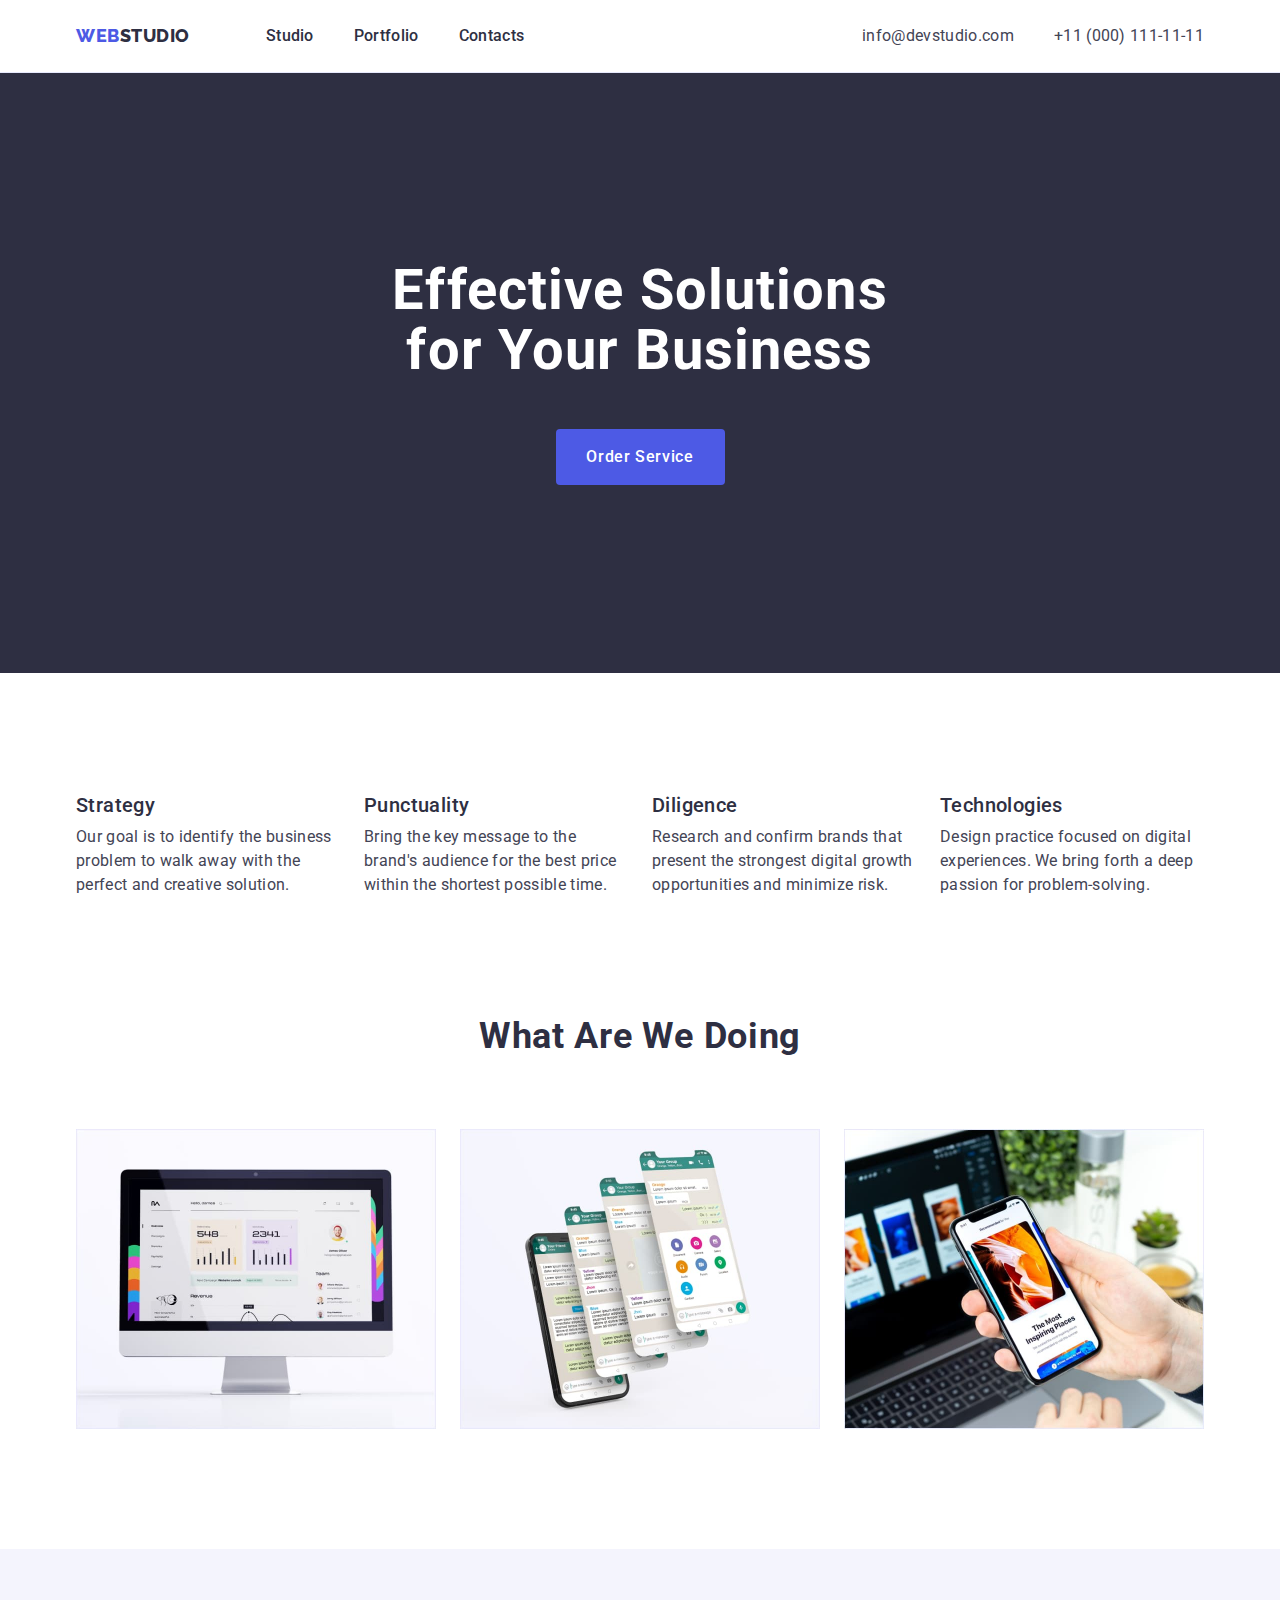
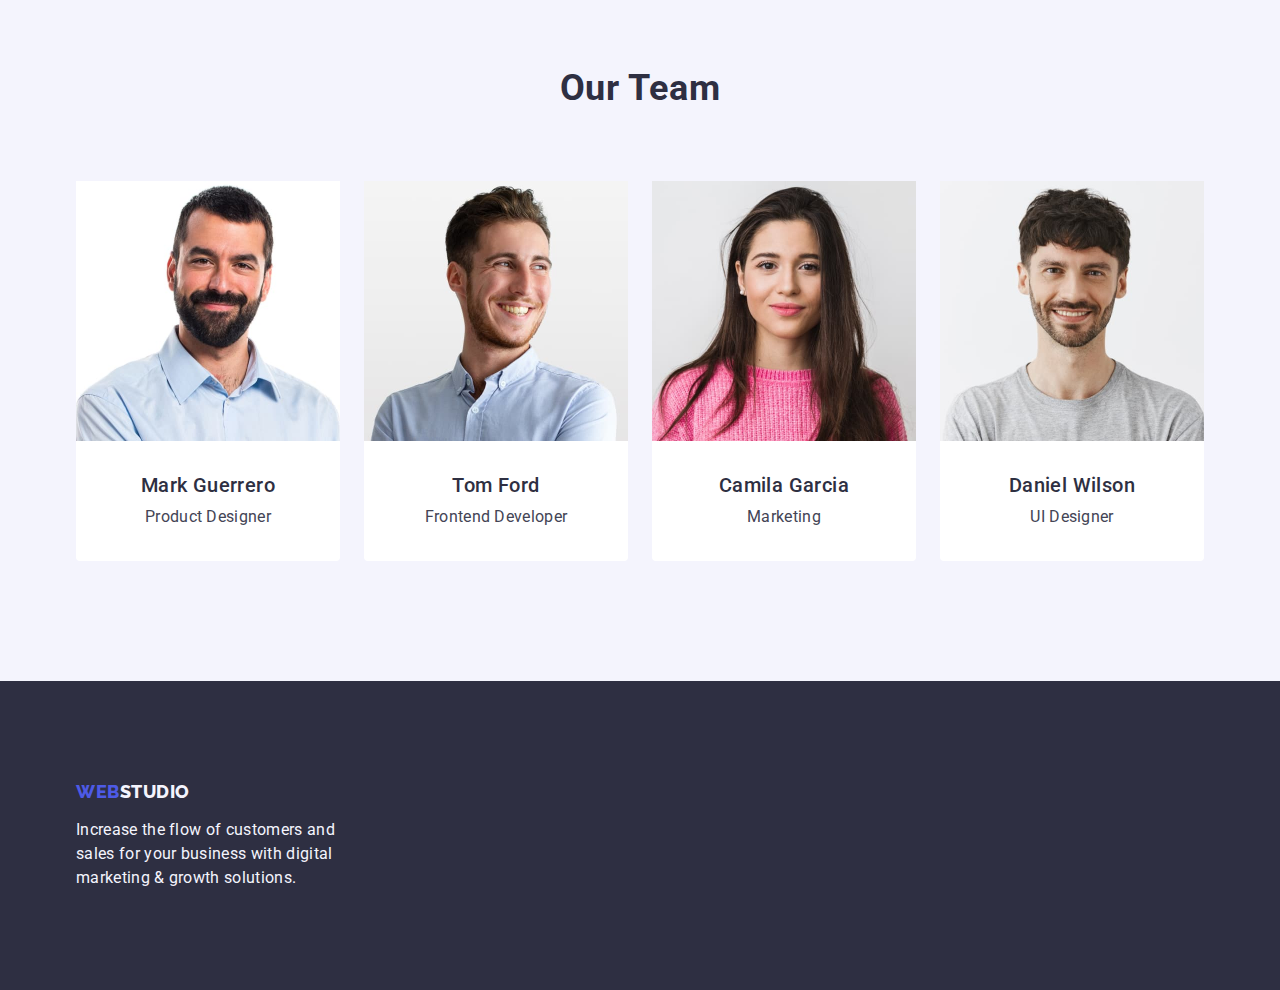
==== index.html @ 4638a72b "Initial commit" ====
<!DOCTYPE html>
<html lang="en">
  <head>
    <meta charset="UTF-8" />
    <meta http-equiv="X-UA-Compatible" content="IE=edge" />
    <meta name="viewport" content="width=device-width, initial-scale=1.0" />
    <title>WebStudio</title>
    <link rel="preconnect" href="https://fonts.googleapis.com">
    <link rel="preconnect" href="https://fonts.gstatic.com" crossorigin >
    <link
      href="https://fonts.googleapis.com/css2?family=Raleway:wght@800&family=Roboto:wght@400;500;700;900&display=swap"
      rel="stylesheet"
    >
    <link
      rel="stylesheet"
      href="https://cdnjs.cloudflare.com/ajax/libs/modern-normalize/1.0.0/modern-normalize.min.css"
    >
    <link rel="stylesheet" href="./css/style.css"></head>
  <body>
    <header class="header">
      <div class="container header-container">
        <nav class="header-nav">
          <a class="logo link" href="./index.html"
            >Web<span class="logo-header">Studio</span>
          </a>
          <ul class="catalog-list list">
            <li class="catalog-address-item">
              <a href="./index.html" class="catalog-link link">Studio</a>
            </li>
            <li class="catalog-address-item">
              <a href="./portfolio.html" class="catalog-link link">Portfolio</a>
            </li>
            <li class="catalog-address-item">
                <a href="" class="catalog-link link">Contacts</a></li>
          </ul>
        </nav>
        <address class="contact-address">
          <ul class="contact-address-list list">
            <li class="contact-address-item">
              <a
                href="mailto:info@devstudio.com"
                class="contact-address-link link"
                >info@devstudio.com</a
              >
            </li>
            <li class="contact-address-item">
              <a href="tel:+110001111111" class="contact-address-link link"
                >+11 (000) 111-11-11</a
              >
            </li>
          </ul>
        </address>
      </div>
    </header>
    <!--Main-->
    <main>
      <!--Hero-->
      <section class="hero">
        <div class="container">
          <h1 class="hero-title">Effective Solutions for Your Business</h1>
          <button type="button" class="hero-button">Order Service</button>
        </div>
      </section>
      <!--Section1-->
      <section class="features">
        <div class="container">
          <h2 class="visually-hidden">Features</h2>
          <ul class="features-list list">
            <li class="features-item">
              <h3 class="features-item-title list-title">Strategy</h3>
              <p class="features-item-text list-text">
                Our goal is to identify the business problem to walk away with
                the perfect and creative solution.
              </p>
            </li>
            <li class="features-item">
              <h3 class="features-item-title list-title">Punctuality</h3>
              <p class="features-item-text list-text">
                Bring the key message to the brand's audience for the best price
                within the shortest possible time.
              </p>
            </li>
            <li class="features-item">
              <h3 class="features-item-title list-title">Diligence</h3>
              <p class="features-item-text list-text">
                Research and confirm brands that present the strongest digital
                growth opportunities and minimize risk.
              </p>
            </li>
            <li class="features-item">
              <h3 class="features-item-title list-title">Technologies</h3>
              <p class="features-item-text list-text">
                Design practice focused on digital experiences. We bring forth a
                deep passion for problem-solving.
              </p>
            </li>
          </ul>
        </div>
      </section>
      <!--Section2-->
      <section class="work">
        <div class="container">
          <h2 class="work-title second-title">What are we doing</h2>
          <ul class="work-list list">
            <li class="work-item">
              <img
                src="./images/img1.jpg"
                alt="#"
                width="360"
                height="300"
                class="works-item-img"
              />
            </li>
            <li class="work-item">
              <img
                src="./images/img2.jpg"
                alt="#"
                width="360"
                height="300"
                class="works-item-img"
              />
            </li>
            <li class="work-item">
              <img
                src="./images/img3.jpg"
                alt="#"
                width="360"
                height="300"
                class="works-item-img"
              />
            </li>
          </ul>
        </div>
      </section>
      <!--Section3-->
      <section class="team">
        <div class="container">
          <h2 class="team-title second-title">Our Team</h2>
          <ul class="team-list list">
            <li class="team-item">
              <img src="./images/img4.jpg" alt="#" width="264" />
              <div class="team-info">
                <h3 class="team-titles">Mark Guerrero</h3>
                <p class="team-texts">Product Designer</p>
              </div>
            </li>
            <li class="team-item">
              <img src="./images/img5.jpg" alt="#" width="264" />
              <div class="team-info">
                <h3 class="team-titles">Tom Ford</h3>
                <p class="team-texts">Frontend Developer</p>
              </div>
            </li>
            <li class="team-item">
              <img src="./images/img6.jpg" alt="#" width="264" />
              <div class="team-info">
                <h3 class="team-titles">Camila Garcia</h3>
                <p class="team-texts">Marketing</p>
              </div>
            </li>
            <li class="team-item">
              <img src="./images/img7.jpg" alt="#" width="264" />
              <div class="team-info">
                <h3 class="team-titles">Daniel Wilson</h3>
                <p class="team-texts">UI Designer</p>
              </div>
            </li>
          </ul>
        </div>
      </section>
    </main>
    <footer class="footer">
        <div class="container"> 
        <a class="footer-item"
            href="./index.html">Web<span class="logo-footer">Studio</span></a>  
        <p class="footer-text">
           Increase the flow of customers and sales for your business with digital marketing & growth solutions.
        </p>
        </div>
    </footer>    
  </body>
</html>
---- css/style.css ----
:root {
  --background-color: #ffffff;
  --primary-brand: #4d5ae5;
  --pressed-state: #404bbf;
  --dark: #2e2f42;
  --text: #434455;
  --light: #e7e9fc;
  --cloud: #f4f4fd;
}

body {
  color: #434455;
  background-color: var(--background-color);
  font-family: 'Roboto', sans-serif;
}

.container {
  width: 1158px;
  margin: 0 auto;
  padding: 0 15px;
}

h1,
h2,
h3,
h4,
h5,
h6,
p,
ul {
  margin: 0;
  padding: 0;
}

img {
  display: block;
}

.visually-hidden {
  position: absolute;
  width: 1px;
  height: 1px;
  margin: -1px;
  border: 0;
  padding: 0;
  white-space: nowrap;
  clip-path: inset(100%);
  clip: rect(0 0 0 0);
  overflow: hidden;
}

.header {
  border-bottom: 1px solid #e7e9fc;
}

/*------Header------*/

li {
  list-style: none;
}

.header-nav {
  display: flex;
  align-items: center;
}

.header-container {
  display: flex;
  align-items: center;
}

/*Logo*/

.logo {
  font-family: 'Raleway', sans-serif;
  font-weight: 800;
  font-size: 18px;
  line-height: 1.17;

  letter-spacing: 0.03em;
  text-transform: uppercase;
  text-decoration: none;

  margin-right: 76px;

  color: var(--primary-brand);
}

.logo-header {
  font-family: 'Raleway', sans-serif;
  font-weight: 800;
  font-size: 18px;
  line-height: 1.17;

  letter-spacing: 0.03em;
  text-transform: uppercase;
  text-decoration: none;

  color: var(--dark);
}

/*Catalog*/

.catalog-list {
  display: flex;
  gap: 40px;
  list-style: none;
}

.catalog-link {
  font-weight: 500;
  font-size: 16px;
  line-height: 1.5;

  text-decoration: none;
  letter-spacing: 0.02em;

  color: var(--dark);
  padding: 24px 0;
  display: block;
}

.catalog-link:hover,
.catalog-link:focus {
  color: var(--pressed-state);
}

/*Contact*/

.contact-address {
  margin-left: auto;
}

.contact-address-list {
  display: flex;
  gap: 40px;
}

.contact-address-link {
  font-family: 'Roboto';
  font-style: normal;
  font-weight: 400;
  font-size: 16px;
  line-height: 24px;

  letter-spacing: 0.02em;
  text-decoration: none;

  color: var(--text);
}

.contact-address-link:hover,
.contact-address-link:focus {
  color: var(--pressed-state);
}

/*----Main----*/
/*Hero*/

.hero {
  background-color: #2e2f42;
  padding: 188px 0;
}

.hero-title {
  font-size: 56px;
  line-height: 1.07;
  text-align: center;
  letter-spacing: 0.02em;
  color: #ffffff;
  max-width: 496px;
  margin-top: 0;
  margin-right: auto;
  margin-left: auto;
  margin-bottom: 48px;
}

.hero-button {
  font-family: 'Roboto', sans-serif;
  font-weight: 500;
  font-size: 16px;
  line-height: 1.5;
  letter-spacing: 0.04em;
  color: #ffffff;
  cursor: pointer;
  display: block;
  min-width: 169px;
  height: 56px;
  border: none;
  background-color: var(--primary-brand);
  border-radius: 4px;
  margin-right: auto;
  margin-left: auto;
}

.hero-button:hover,
.hero-button:focus {
  background-color: #404bbf;
}

/*-------Sections-------*/

/*---Section1---*/
/*Features*/

.features {
  padding-top: 120px;
  padding-bottom: 120px;
}


.features-list {
  display: flex;
  list-style: none;
}

.features-list li {
  margin-right: 24px;
}

.features-list li:last-child {
  margin-right: 0;
}

.features-item {
  width: calc((100% - 72px) / 4);
}

.list-title {
  font-weight: 500;
  font-size: 20px;
  line-height: 1.2;
  letter-spacing: 0.02em;
  color: var(--dark);
}

.list-text {
  line-height: 1.5;
  letter-spacing: 0.02em;
  color: var(--text);
}

.features-item-title {
  margin-bottom: 8px;
}

/*---Section2---*/
/*Work*/

.work {
  padding-bottom: 120px;
}

.second-title {
  font-size: 36px;
  line-height: 1.11;
  text-align: center;
  letter-spacing: 0.02em;
  text-transform: capitalize;
  color: #2e2f42;
}

.work-title {
  margin-bottom: 72px;
}

.work-list {
  display: flex;
  gap: 24px;
  list-style: none;
}

.work-item {
  width: calc((100% - 48px) / 3);
}

/*---Section3---*/
/*Our Team*/

.team {
  background-color: #f4f4fd;
  padding-top: 120px;
  padding-bottom: 120px;
}

.team-list {
  display: flex;
  gap: 24px;
}

.team-title {
  margin-bottom: 72px;
}

.team-titles {
  font-family: 'Roboto';
  font-style: normal;
  font-weight: 500;
  font-size: 20px;
  line-height: 1.11;
  text-align: center;
  line-height: 24px;
  letter-spacing: 0.02em;
  color: var(--dark);
  list-style: none;
  margin-bottom: 8px;
}

.team-texts {
  font-family: 'Roboto';
  font-style: normal;
  font-weight: 400;
  font-size: 16px;
  line-height: 1.5;
  letter-spacing: 0.02em;
  color: var(--text);
  background-color: #ffffff;
  text-align: center;
}

.team-item {
  background-color: #ffffff;
  width: calc((100% - 72px) / 4);
  border-radius: 0 0 4px 4px;
}

.team-info {
  padding: 32px 16px;
}

/*Footer*/

.footer {
  padding-bottom: 100px;
  padding-top: 100px;
  background-color: var(--dark);
}

.footer-item {
    font-family: 'Raleway', sans-serif;
  font-weight: 800;
  font-size: 18px;
  line-height: 1.17;

  letter-spacing: 0.03em;
  text-transform: uppercase;
  text-decoration: none;

  color: var(--primary-brand);
    display: inline-block;
    margin-bottom: 16px;
}

.logo-footer {
  color: #f4f4fd;
  text-decoration: none;
}

.footer-text {
  color: #f4f4fd;
  font-size: 16px;
  line-height: 1.5;
  letter-spacing: 0.02em;
  max-width: 264px;
}

/*Portfolio*/

/*---Section1---*/
/*Portfolio-Buttons*/

.portfolio-list-img{
  padding-top: 96px;
  padding-bottom: 120px;
}

.portfolio-list {
  display: flex;
  justify-content: center;
  margin-bottom: 72px;
  gap:24px;
}

.portfolio-button {
  font-family: 'Roboto', sans-serif;
  font-style: normal;
  font-weight: 500;
  font-size: 16px;
  line-height: 1.5;
  list-style: none;

  letter-spacing: 0.04em;
  border-radius: 4px;

  color: var(--primary-brand);
  background-color: var(--cloud);
  border: 1px solid var(--light);
  cursor: pointer;

  padding: 12px 24px;
  border-radius: 4px;
}

.portfolio-button:hover,
.portfolio-button:focus {
  color: #ffffff;
  background-color: #404bbf;
  border: 1px solid transparent;
}

/*Advanteges*/

.advant-list{
    display: flex;
  flex-wrap: wrap;
  column-gap: 24px;
  row-gap: 48px;
}

.advant-link {
  text-decoration: none;
}

.advant-foto {
  width: calc((100% - 48px) / 3);
}

.advant-info {
  padding: 32px 16px;
  border: 1px solid var(--light);
  border-top: none;
}

.advant-title {
  font-weight: 500;
  font-size: 20px;
  line-height: 1.2;
  letter-spacing: 0.02em;
  color: var(--dark);
  margin-bottom: 8px;
}

.advant-text {
  color: #434455;
  letter-spacing: 0.02em;
}
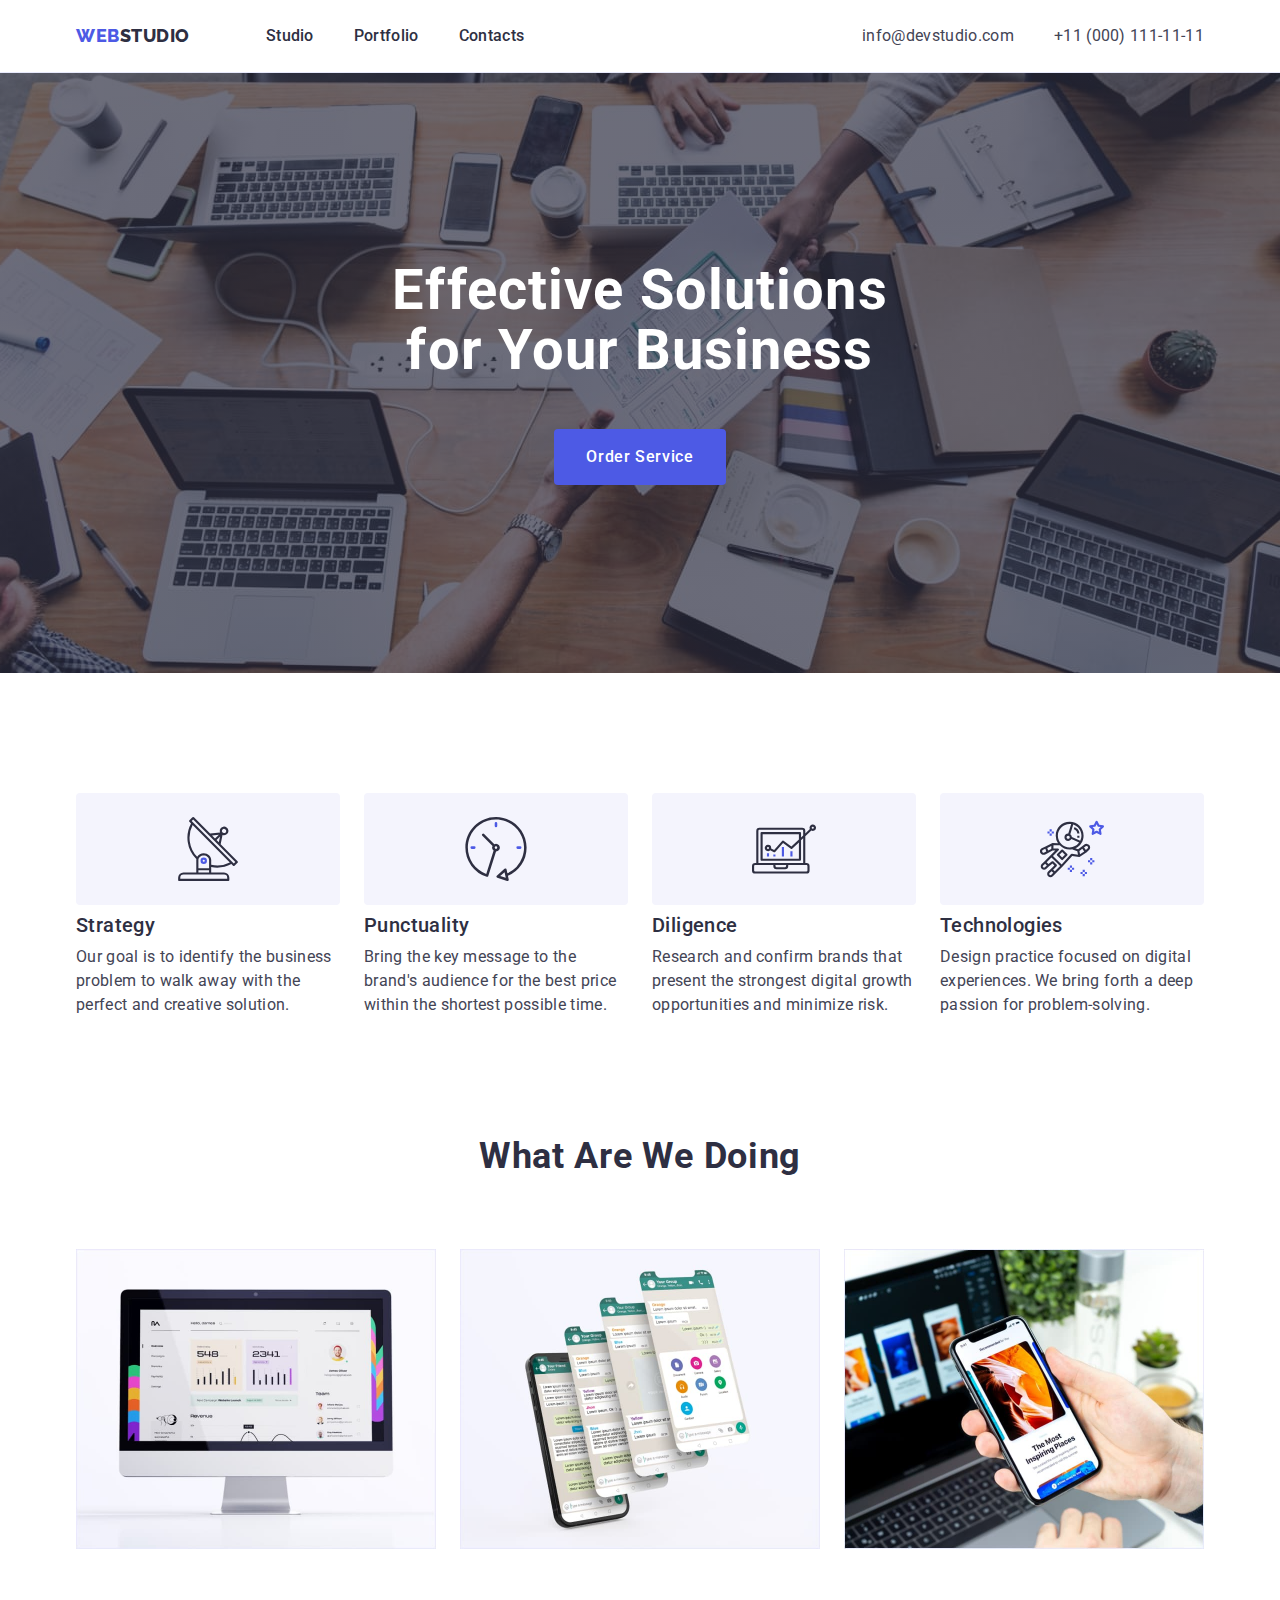
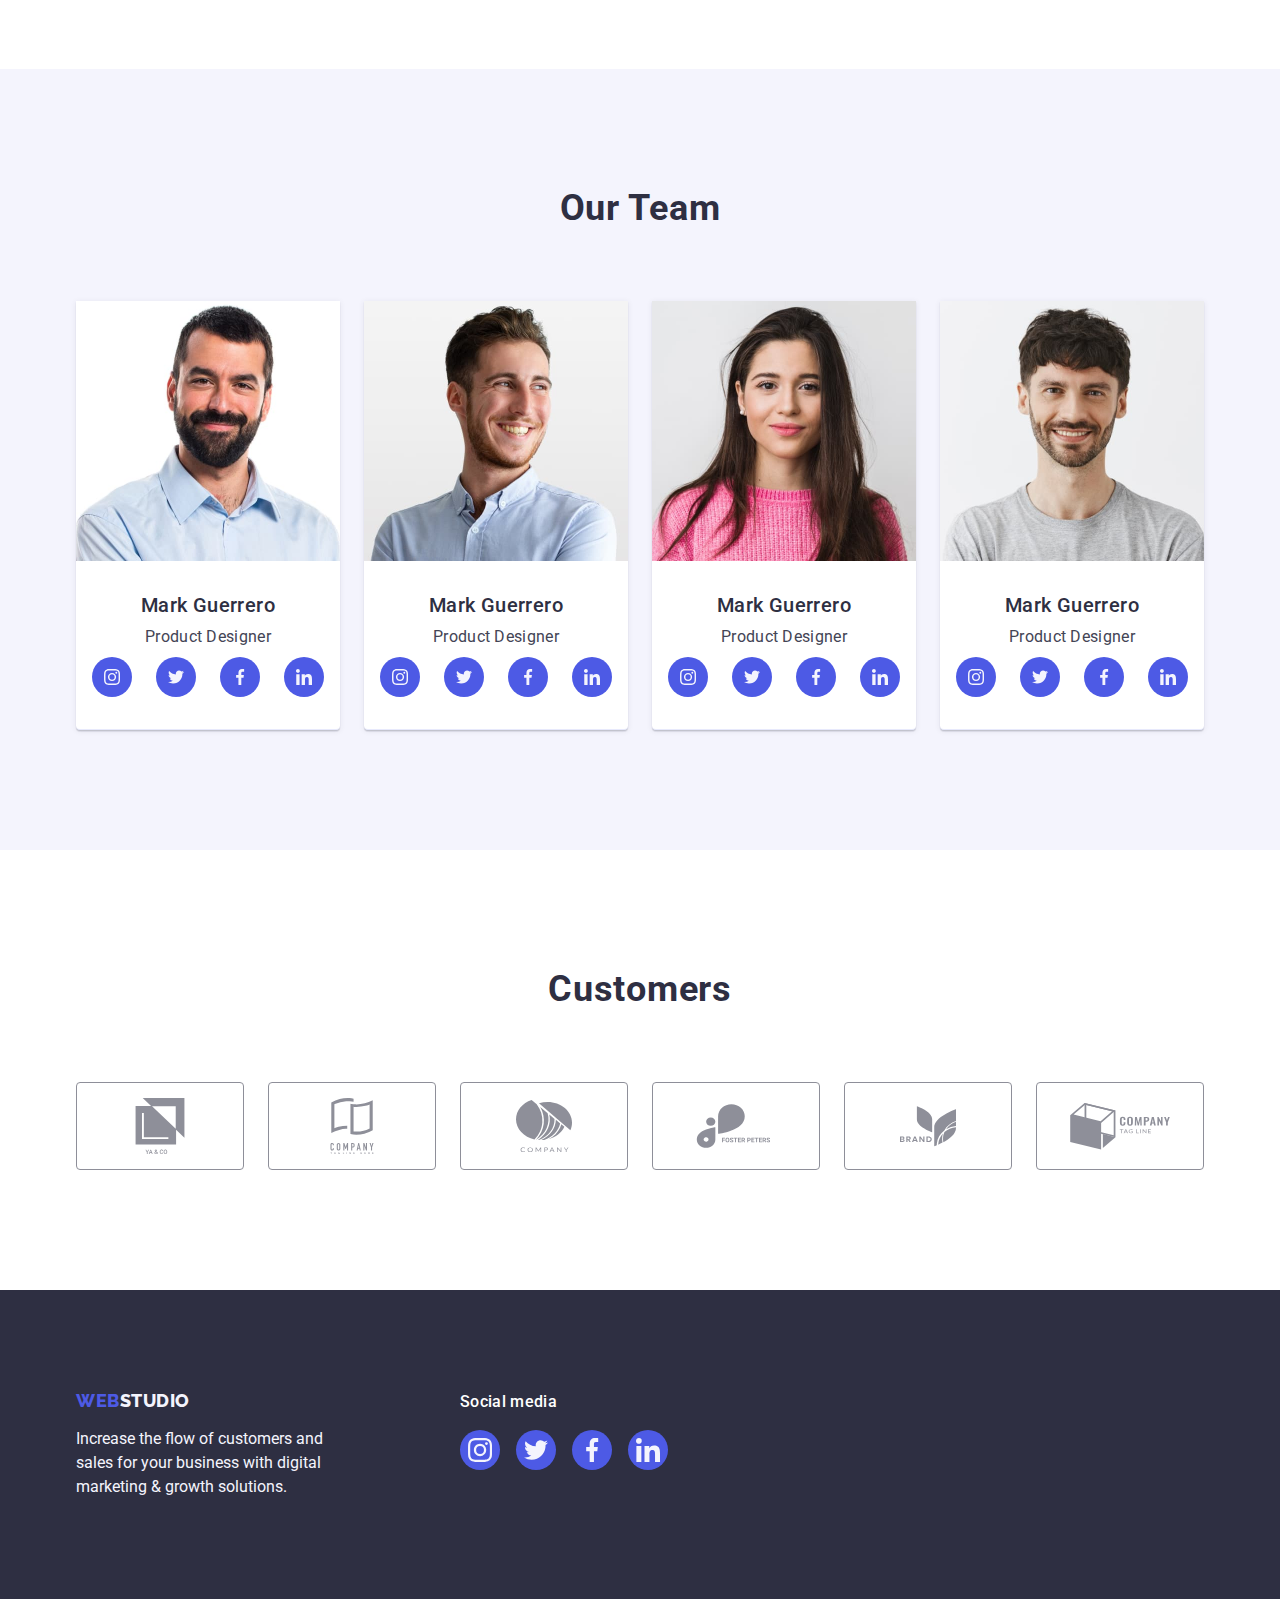
==== commit 876521ec: "Summary(required)" ====
--- a/index.html
+++ b/index.html
@@ -16,167 +16,367 @@
       href="https://cdnjs.cloudflare.com/ajax/libs/modern-normalize/1.0.0/modern-normalize.min.css"
     >
     <link rel="stylesheet" href="./css/style.css"></head>
-  <body>
-    <header class="header">
-      <div class="container header-container">
-        <nav class="header-nav">
-          <a class="logo link" href="./index.html"
-            >Web<span class="logo-header">Studio</span>
-          </a>
-          <ul class="catalog-list list">
-            <li class="catalog-address-item">
-              <a href="./index.html" class="catalog-link link">Studio</a>
-            </li>
-            <li class="catalog-address-item">
-              <a href="./portfolio.html" class="catalog-link link">Portfolio</a>
-            </li>
-            <li class="catalog-address-item">
-                <a href="" class="catalog-link link">Contacts</a></li>
+    <body>
+      <header class="page-header">
+        <div class="container page-header-container">
+          <nav class="header-nav">
+            <a class="header-logo link" href="./index.html"
+              >Web<span class="logo-word">Studio</span></a>
+            <ul class="nav-menu list">
+              <li class="nav-menu-item">
+                <a class="text-nav link" href="./index.html">Studio</a>
+              </li>
+              <li class="nav-menu-item">
+                <a class="text-nav link" href="./portfolio.html">Portfolio</a>
+              </li>
+              <li class="nav-menu-item">
+                <a class="text-nav link" href="">Contacts</a>
+              </li>
+            </ul>
+          </nav>
+          <address class="header-contact">
+            <ul class="contact-menu list">
+              <li class="contact-menu-item">
+                <a class="text-contact link" href="mailto:info@devstudio.com"
+                  >info@devstudio.com</a>
+              </li>
+              <li class="contact-menu-item">
+                <a class="text-contact link" href="tel:+110001111111"
+                  >+11 (000) 111-11-11</a>
+              </li>
+            </ul>
+          </address>
+        </div>
+      </header>
+      <main class="main-list">
+        <section class="hero">
+          <div class="container">
+            <h1 class="hero-title">Effective Solutions for Your Business</h1>
+            <button class="hero-button" type="button">Order Service</button>
+          </div>
+        </section>
+        <section class="features-section">
+          <div class="features-container container">
+            <h2 class="features" hidden>Features</h2>
+            <ul class="features-list list">
+              <li class="features-list-item">
+                <div class="features-icon-box">
+                  <svg class="features-icon" width="64" height="64">
+                    <use href="./images/icons.svg#icon-antenna"></use>
+                  </svg>
+                </div>
+                <h3 class="features-item">Strategy</h3>
+                <p class="features-text">
+                  Our goal is to identify the business problem to walk away with
+                  the perfect and creative solution.
+                </p>
+              </li>
+              <li class="features-list-item">
+                <div class="features-icon-box">
+                  <svg class="features-icon" width="64" height="64">
+                    <use href="./images/icons.svg#icon-clock"></use>
+                  </svg>
+                </div>
+                <h3 class="features-item">Punctuality</h3>
+                <p class="features-text">
+                  Bring the key message to the brand's audience for the best price
+                  within the shortest possible time.
+                </p>
+              </li>
+              <li class="features-list-item">
+                <div class="features-icon-box">
+                  <svg class="features-icon" width="64" height="64">
+                    <use href="./images/icons.svg#icon-diagram"></use>
+                  </svg>
+                </div>
+                <h3 class="features-item">Diligence</h3>
+                <p class="features-text">
+                  Research and confirm brands that present the strongest digital
+                  growth opportunities and minimize risk.
+                </p>
+              </li>
+              <li class="features-list-item">
+                <div class="features-icon-box">
+                  <svg class="features-icon" width="64" height="64">
+                    <use href="./images/icons.svg#icon-astronaut"></use>
+                  </svg>
+                </div>
+                <h3 class="features-item">Technologies</h3>
+                <p class="features-text">
+                  Design practice focused on digital experiences. We bring forth a
+                  deep passion for problem-solving.
+                </p>
+              </li>
+            </ul>
+          </div>
+        </section>
+        <section class="section-work">
+          <div class="container">
+            <h2 class="work">What are we doing</h2>
+            <ul class="work-list list">
+              <li class="work-item">
+                <img src="./images/img1.jpg" alt="monitor" width="360" />
+              </li>
+              <li class="work-item">
+                <img src="./images/img2.jpg" alt="smartphone" width="360" />
+              </li>
+              <li class="work-item">
+                <img src="./images/img3.jpg" alt="smartphone" width="360" />
+              </li>
+            </ul>
+          </div>
+        </section>
+        <section class="team-content">
+          <div class="container">
+            <h2 class="team-work">Our Team</h2>
+            <ul class="team-list list">
+              <li class="team-item">
+                <img src="./images/img4.jpg" alt="smiling man" width="264" />
+                <div class="team-box">
+                  <h3 class="team-header-item">Mark Guerrero</h3>
+                  <p class="team-text">Product Designer</p>
+                  <ul class="team-social-list list">
+                    <li class="team-social-item">
+                      <a class="team-social-link link" href="">
+                        <svg class="team-social-icon" width="16" height="16">
+                          <use href="./images/icons.svg#icon-instagram"></use>
+                        </svg>
+                      </a>
+                    </li>
+                    <li class="team-social-item">
+                      <a class="team-social-link link" href="">
+                        <svg class="team-social-icon" width="16" height="16">
+                          <use href="./images/icons.svg#icon-twitter"></use>
+                        </svg>
+                      </a>
+                    </li>
+                    <li class="team-social-item">
+                      <a class="team-social-link link" href="">
+                        <svg class="team-social-icon" width="16" height="16">
+                          <use href="./images/icons.svg#icon-facebook"></use>
+                        </svg>
+                      </a>
+                    </li>
+                    <li class="team-social-item">
+                      <a class="team-social-link link" href="">
+                        <svg class="team-social-icon" width="16" height="16">
+                          <use href="./images/icons.svg#icon-linkedin"></use>
+                        </svg>
+                      </a>
+                    </li>
+                  </ul>
+                </div>
+              </li>
+              <li class="team-item">
+                <img src="./images/img5.jpg" alt="smiling man" width="264" />
+                <div class="team-box">
+                  <h3 class="team-header-item">Mark Guerrero</h3>
+                  <p class="team-text">Product Designer</p>
+                  <ul class="team-social-list list">
+                    <li class="team-social-item">
+                      <a class="team-social-link link" href="">
+                        <svg class="team-social-icon" width="16" height="16">
+                          <use href="./images/icons.svg#icon-instagram"></use>
+                        </svg>
+                      </a>
+                    </li>
+                    <li class="team-social-item">
+                      <a class="team-social-link link" href="">
+                        <svg class="team-social-icon" width="16" height="16">
+                          <use href="./images/icons.svg#icon-twitter"></use>
+                        </svg>
+                      </a>
+                    </li>
+                    <li class="team-social-item">
+                      <a class="team-social-link link" href="">
+                        <svg class="team-social-icon" width="16" height="16">
+                          <use href="./images/icons.svg#icon-facebook"></use>
+                        </svg>
+                      </a>
+                    </li>
+                    <li class="team-social-item">
+                      <a class="team-social-link link" href="">
+                        <svg class="team-social-icon" width="16" height="16">
+                          <use href="./images/icons.svg#icon-linkedin"></use>
+                        </svg>
+                      </a>
+                    </li>
+                  </ul>
+                </div>
+              </li>
+              <li class="team-item">
+                <img src="./images/img6.jpg" alt="smiling woman" width="264" />
+                <div class="team-box">
+                  <h3 class="team-header-item">Mark Guerrero</h3>
+                  <p class="team-text">Product Designer</p>
+                  <ul class="team-social-list list">
+                    <li class="team-social-item">
+                      <a class="team-social-link link" href="">
+                        <svg class="team-social-icon" width="16" height="16">
+                          <use href="./images/icons.svg#icon-instagram"></use>
+                        </svg>
+                      </a>
+                    </li>
+                    <li class="team-social-item">
+                      <a class="team-social-link link" href="">
+                        <svg class="team-social-icon" width="16" height="16">
+                          <use href="./images/icons.svg#icon-twitter"></use>
+                        </svg>
+                      </a>
+                    </li>
+                    <li class="team-social-item">
+                      <a class="team-social-link link" href="">
+                        <svg class="team-social-icon" width="16" height="16">
+                          <use href="./images/icons.svg#icon-facebook"></use>
+                        </svg>
+                      </a>
+                    </li>
+                    <li class="team-social-item">
+                      <a class="team-social-link link" href="">
+                        <svg class="team-social-icon" width="16" height="16">
+                          <use href="./images/icons.svg#icon-linkedin"></use>
+                        </svg>
+                      </a>
+                    </li>
+                  </ul>
+                </div>
+              </li>
+              <li class="team-item">
+                <img src="./images/img7.jpg" alt="smiling man" width="264" />
+                <div class="team-box">
+                  <h3 class="team-header-item">Mark Guerrero</h3>
+                  <p class="team-text">Product Designer</p>
+                  <ul class="team-social-list list">
+                    <li class="team-social-item">
+                      <a class="team-social-link link" href="">
+                        <svg class="team-social-icon" width="16" height="16">
+                          <use href="./images/icons.svg#icon-instagram"></use>
+                        </svg>
+                      </a>
+                    </li>
+                    <li class="team-social-item">
+                      <a class="team-social-link link" href="">
+                        <svg class="team-social-icon" width="16" height="16">
+                          <use href="./images/icons.svg#icon-twitter"></use>
+                        </svg>
+                      </a>
+                    </li>
+                    <li class="team-social-item">
+                      <a class="team-social-link link" href="">
+                        <svg class="team-social-icon" width="16" height="16">
+                          <use href="./images/icons.svg#icon-facebook"></use>
+                        </svg>
+                      </a>
+                    </li>
+                    <li class="team-social-item">
+                      <a class="team-social-link link" href="">
+                        <svg class="team-social-icon" width="16" height="16">
+                          <use href="./images/icons.svg#icon-linkedin"></use>
+                        </svg>
+                      </a>
+                    </li>
+                  </ul>
+                </div>
+              </li>
+            </ul>
+          </div>
+        </section>
+        <section class="section-customers">
+          <div class="container">
+            <h2 class="customers">Customers</h2>
+          <ul class="customers-list list">
+            <li class="customers-item">
+              <a class="customers-link link" href="">
+                <svg class="customers-icon" width="104" height="56">
+                  <use href="./images/icons.svg#icon-company1"></use>
+                </svg>
+              </a>
+            </li>
+            <li class="customers-item">
+              <a class="customers-link link" href="">
+                <svg class="customers-icon" width="104" height="56">
+                  <use href="./images/icons.svg#icon-company2"></use>
+                </svg>
+              </a>
+            </li>
+            <li class="customers-item">
+              <a class="customers-link link" href="">
+                <svg class="customers-icon" width="104" height="56">
+                  <use href="./images/icons.svg#icon-company3"></use>
+                </svg>
+              </a>
+            </li>
+            <li class="customers-item">
+              <a class="customers-link link" href="">
+                <svg class="customers-icon" width="104" height="56">
+                  <use href="./images/icons.svg#icon-company4"></use>
+                </svg>
+              </a>
+            </li>
+            <li class="customers-item">
+              <a class="customers-link link" href="">
+                <svg class="customers-icon" width="104" height="56">
+                  <use href="./images/icons.svg#icon-company5"></use>
+                </svg>
+              </a>
+            </li>
+            <li class="customers-item">
+              <a class="customers-link link" href="">
+                <svg class="customers-icon" width="104" height="56">
+                  <use href="./images/icons.svg#icon-company6"></use>
+                </svg>
+              </a>
+            </li>
           </ul>
-        </nav>
-        <address class="contact-address">
-          <ul class="contact-address-list list">
-            <li class="contact-address-item">
-              <a
-                href="mailto:info@devstudio.com"
-                class="contact-address-link link"
-                >info@devstudio.com</a
-              >
-            </li>
-            <li class="contact-address-item">
-              <a href="tel:+110001111111" class="contact-address-link link"
-                >+11 (000) 111-11-11</a
-              >
-            </li>
-          </ul>
-        </address>
-      </div>
-    </header>
-    <!--Main-->
-    <main>
-      <!--Hero-->
-      <section class="hero">
-        <div class="container">
-          <h1 class="hero-title">Effective Solutions for Your Business</h1>
-          <button type="button" class="hero-button">Order Service</button>
+          </div>
+          
+        </section>
+      </main>
+      <footer class="footer-content">
+        <div class="footer-container container">
+          <div class="footer-container-logo">
+            <a class="footer-logo link" href="./index.html"
+              >Web<span class="footer-logo-word">Studio</span></a
+            >
+            <p class="footer-text">
+              Increase the flow of customers and sales for your business with
+              digital marketing & growth solutions.
+            </p>
+          </div>
+          <div class="footer-container-social">
+            <p class="footer-social">Social media</p>
+            <ul class="footer-social-list list">
+              <li class="footer-social-item">
+                <a class="footer-social-link link" href="">
+                  <svg class="footer-social-icon" width="24" height="24">
+                    <use href="./images/icons.svg#icon-instagram"></use>
+                  </svg>
+                </a>
+              </li>
+              <li class="footer-social-item">
+                <a class="footer-social-link link" href="">
+                  <svg class="footer-social-icon" width="24" height="24">
+                    <use href="./images/icons.svg#icon-twitter"></use>
+                  </svg>
+                </a>
+              </li>
+              <li class="footer-social-item">
+                <a class="footer-social-link link" href="">
+                  <svg class="footer-social-icon" width="24" height="24">
+                    <use href="./images/icons.svg#icon-facebook"></use>
+                  </svg>
+                </a>
+              </li>
+              <li class="footer-social-item">
+                <a class="footer-social-link link" href="">
+                  <svg class="footer-social-icon" width="24" height="24">
+                    <use href="./images/icons.svg#icon-linkedin"></use>
+                  </svg>
+                </a>
+              </li>
+            </ul>
+          </div>
         </div>
-      </section>
-      <!--Section1-->
-      <section class="features">
-        <div class="container">
-          <h2 class="visually-hidden">Features</h2>
-          <ul class="features-list list">
-            <li class="features-item">
-              <h3 class="features-item-title list-title">Strategy</h3>
-              <p class="features-item-text list-text">
-                Our goal is to identify the business problem to walk away with
-                the perfect and creative solution.
-              </p>
-            </li>
-            <li class="features-item">
-              <h3 class="features-item-title list-title">Punctuality</h3>
-              <p class="features-item-text list-text">
-                Bring the key message to the brand's audience for the best price
-                within the shortest possible time.
-              </p>
-            </li>
-            <li class="features-item">
-              <h3 class="features-item-title list-title">Diligence</h3>
-              <p class="features-item-text list-text">
-                Research and confirm brands that present the strongest digital
-                growth opportunities and minimize risk.
-              </p>
-            </li>
-            <li class="features-item">
-              <h3 class="features-item-title list-title">Technologies</h3>
-              <p class="features-item-text list-text">
-                Design practice focused on digital experiences. We bring forth a
-                deep passion for problem-solving.
-              </p>
-            </li>
-          </ul>
-        </div>
-      </section>
-      <!--Section2-->
-      <section class="work">
-        <div class="container">
-          <h2 class="work-title second-title">What are we doing</h2>
-          <ul class="work-list list">
-            <li class="work-item">
-              <img
-                src="./images/img1.jpg"
-                alt="#"
-                width="360"
-                height="300"
-                class="works-item-img"
-              />
-            </li>
-            <li class="work-item">
-              <img
-                src="./images/img2.jpg"
-                alt="#"
-                width="360"
-                height="300"
-                class="works-item-img"
-              />
-            </li>
-            <li class="work-item">
-              <img
-                src="./images/img3.jpg"
-                alt="#"
-                width="360"
-                height="300"
-                class="works-item-img"
-              />
-            </li>
-          </ul>
-        </div>
-      </section>
-      <!--Section3-->
-      <section class="team">
-        <div class="container">
-          <h2 class="team-title second-title">Our Team</h2>
-          <ul class="team-list list">
-            <li class="team-item">
-              <img src="./images/img4.jpg" alt="#" width="264" />
-              <div class="team-info">
-                <h3 class="team-titles">Mark Guerrero</h3>
-                <p class="team-texts">Product Designer</p>
-              </div>
-            </li>
-            <li class="team-item">
-              <img src="./images/img5.jpg" alt="#" width="264" />
-              <div class="team-info">
-                <h3 class="team-titles">Tom Ford</h3>
-                <p class="team-texts">Frontend Developer</p>
-              </div>
-            </li>
-            <li class="team-item">
-              <img src="./images/img6.jpg" alt="#" width="264" />
-              <div class="team-info">
-                <h3 class="team-titles">Camila Garcia</h3>
-                <p class="team-texts">Marketing</p>
-              </div>
-            </li>
-            <li class="team-item">
-              <img src="./images/img7.jpg" alt="#" width="264" />
-              <div class="team-info">
-                <h3 class="team-titles">Daniel Wilson</h3>
-                <p class="team-texts">UI Designer</p>
-              </div>
-            </li>
-          </ul>
-        </div>
-      </section>
-    </main>
-    <footer class="footer">
-        <div class="container"> 
-        <a class="footer-item"
-            href="./index.html">Web<span class="logo-footer">Studio</span></a>  
-        <p class="footer-text">
-           Increase the flow of customers and sales for your business with digital marketing & growth solutions.
-        </p>
-        </div>
-    </footer>    
-  </body>
-</html>
+      </footer>
+    </body>
+  </html>--- a/css/style.css
+++ b/css/style.css
@@ -1,4 +1,4 @@
-:root {
+:root {  
   --background-color: #ffffff;
   --primary-brand: #4d5ae5;
   --pressed-state: #404bbf;
@@ -8,55 +8,55 @@
   --cloud: #f4f4fd;
 }
 
-body {
-  color: #434455;
-  background-color: var(--background-color);
-  font-family: 'Roboto', sans-serif;
-}
-
-.container {
-  width: 1158px;
-  margin: 0 auto;
-  padding: 0 15px;
-}
-
 h1,
 h2,
 h3,
 h4,
 h5,
 h6,
-p,
+p {
+  margin-top: 0;
+  margin-bottom: 0;
+}
+
 ul {
-  margin: 0;
-  padding: 0;
-}
-
+  margin-top: 0;
+  margin-bottom: 0;
+  padding-left: 0;
+}
 img {
   display: block;
 }
 
-.visually-hidden {
-  position: absolute;
-  width: 1px;
-  height: 1px;
-  margin: -1px;
-  border: 0;
-  padding: 0;
-  white-space: nowrap;
-  clip-path: inset(100%);
-  clip: rect(0 0 0 0);
-  overflow: hidden;
-}
-
-.header {
-  border-bottom: 1px solid #e7e9fc;
-}
-
-/*------Header------*/
-
-li {
+body {
+  background-color: var(--background-color);
+  color: var(--text);
+  font-family: 'Roboto', sans-serif;
+}
+
+.link {
+  text-decoration: none;
+}
+
+.list {
   list-style: none;
+  text-decoration: none;
+}
+
+.container {
+  width: 1158px;
+  margin-left: auto;
+  margin-right: auto;
+  padding-left: 15px;
+  padding-right: 15px;
+}
+
+/*------ header -----------*/
+
+.page-header-container {
+  display: flex;
+  justify-content: space-between;
+  align-items: center;
 }
 
 .header-nav {
@@ -64,383 +64,505 @@
   align-items: center;
 }
 
-.header-container {
-  display: flex;
-  align-items: center;
-}
-
-/*Logo*/
-
-.logo {
+.nav-menu {
+  display: flex;
+}
+
+.nav-menu-item {
+  padding-top: 24px;
+  padding-bottom: 24px;
+}
+
+.nav-menu-item:not(:last-child) {
+  margin-right: 40px;
+}
+
+.header-logo {
+  color: var(--primary-brand);
+  text-transform: uppercase;
   font-family: 'Raleway', sans-serif;
   font-weight: 800;
   font-size: 18px;
   line-height: 1.17;
-
   letter-spacing: 0.03em;
+  margin-right: 76px;
+}
+
+.logo-word {
+  color: var(--dark);
+}
+
+.text-nav {
+  color: var(--dark);
+  font-weight: 500;
+  font-size: 16px;
+  line-height: 1.5;
+  letter-spacing: 0.02em;
+  padding: 24px 0;
+}
+
+.text-nav:hover,
+.text-nav:focus {
+  color: var(--pressed-state);
+}
+
+.header-contact {
+  font-style: normal;
+}
+.contact-menu {
+  display: flex;
+}
+.contact-menu-item:not(:last-child) {
+  margin-right: 40px;
+}
+
+.text-contact {
+  color: var(--text);
+  text-decoration: none;
+  font-style: normal;
+  font-size: 16px;
+  line-height: 1.5;
+  letter-spacing: 0.02em;
+}
+
+.text-contact:hover,
+.text-contact:focus {
+  color: var(--pressed-state);
+}
+
+.page-header {
+  border-bottom: 1px solid var(--light);
+  box-shadow: 0px 2px 1px rgba(46, 47, 66, 0.08),
+    0px 1px 1px rgba(46, 47, 66, 0.16), 0px 1px 6px rgba(46, 47, 66, 0.08);
+}
+
+/*------ main studio ----------*/
+
+/*------Section 1 hero -----------*/
+
+.hero {
+  max-width: 1440px;
+  height: 600px;
+  background-color: var(--dark);
+  margin-left: auto;
+  margin-right: auto;
+  background-size: cover;
+  background-position: center;
+  background-repeat: no-repeat;
+  background-image: linear-gradient(
+      rgba(46, 47, 66, 0.7),
+      rgba(46, 47, 66, 0.7)
+    ),
+    url('../images/people-office.jpg');
+  text-align: center;
+  padding-top: 188px;
+  padding-bottom: 188px;
+}
+
+.hero-title {
+  color: var(--background-color);
+  font-weight: 700;
+  font-size: 56px;
+  line-height: 1.07;
+  letter-spacing: 0.02em;
+  max-width: 496px;
+  margin-left: auto;
+  margin-right: auto;
+}
+
+.hero-button {
+  display: block;
+  color: var(--background-color);
+  background-color: var(--primary-brand);
+  font-family: 'Roboto', sans-serif;
+  font-weight: 500;
+  font-size: 16px;
+  line-height: 1.5;
+  letter-spacing: 0.04em;
+  border: none;
+  border-radius: 4px;
+  cursor: pointer;
+  min-width: 169px;
+  margin-top: 48px;
+  margin-left: auto;
+  margin-right: auto;
+  padding: 16px 32px;
+}
+
+.hero-button:hover,
+.hero-button:focus {
+  background-color: var(--pressed-state);
+  box-shadow: 0px 4px 4px rgba(0, 0, 0, 0.15);
+}
+
+/*------Section 2 features -----------*/
+
+.features-section {
+  padding-top: 120px;
+  padding-bottom: 120px;
+}
+
+.features-list {
+  display: flex;
+  gap: 24px;
+}
+
+.features-list-item {
+  width: calc((100%-72px) / 4);
+}
+
+.features-item {
+  color: var(--dark);
+  font-weight: 500;
+  font-size: 20px;
+  line-height: 1.2;
+  letter-spacing: 0.02em;
+  margin-bottom: 8px;
+}
+
+.features-text {
+  color: var(--text);
+  font-size: 16px;
+  line-height: 1.5;
+  letter-spacing: 0.02em;
+}
+
+.features-icon-box {
+  display: flex;
+  justify-content: center;
+  align-items: center;
+  width: 264px;
+  height: 112px;
+  background-color: var(--cloud);
+  margin-bottom: 8px;
+  border-radius: 4px;
+}
+
+/*------Section 3 What are we doing -----------*/
+
+.section-work {
+  padding-bottom: 120px;
+}
+
+.work-list {
+  display: flex;
+  gap: 24px;
+}
+
+.work-item {
+  width: calc((100%-48px) / 3);
+}
+
+.work {
+  color: var(--dark);
+  text-align: center;
+  font-weight: 700;
+  font-size: 36px;
+  line-height: 1.11;
+  letter-spacing: 0.02em;
+  text-transform: capitalize;
+  margin-bottom: 72px;
+}
+
+/*------Section 4 team -----------*/
+
+.team-content {
+  background-color: var(--cloud);
+  padding-top: 120px;
+  padding-bottom: 120px;
+}
+
+.team-work {
+  color: var(--dark);
+  text-align: center;
+  font-weight: 700;
+  font-size: 36px;
+  line-height: 1.11;
+  letter-spacing: 0.02em;
+  text-transform: capitalize;
+  margin-bottom: 72px;
+}
+
+.team-list {
+  display: flex;
+}
+
+.team-item {
+  background-color: var(--background-color);
+  border-bottom: 1px solid var(--light);
+  border-radius: 0px 0px 4px 4px;
+  box-shadow: 0px 1px 6px rgba(46, 47, 66, 0.08),
+    0px 1px 1px rgba(46, 47, 66, 0.16), 0px 2px 1px rgba(46, 47, 66, 0.08);
+}
+
+.team-item:not(:last-child) {
+  margin-right: 24px;
+}
+
+.team-box {
+  padding: 32px 0;
+}
+
+.team-header-item {
+  color: var(--dark);
+  font-weight: 500;
+  font-size: 20px;
+  line-height: 1.2;
+  letter-spacing: 0.02em;
+  margin-bottom: 8px;
+  text-align: center;
+}
+
+.team-text {
+  color: var(--text);
+  font-size: 16px;
+  line-height: 1.5;
+  letter-spacing: 0.02em;
+  text-align: center;
+  margin-bottom: 8px;
+}
+
+.team-social-icon {
+  fill: var(--cloud);
+}
+
+.team-social-link {
+  width: 100%;
+  height: 100%;
+  background-color: var(--primary-brand);
+  border-radius: 50%;
+  display: flex;
+  justify-content: center;
+  align-items: center;
+}
+
+.team-social-link:hover,
+.team-social-link:focus {
+  background-color: var(--pressed-state);
+}
+
+.team-social-item {
+  width: 40px;
+  height: 40px;
+}
+
+.team-social-list {
+  display: flex;
+  justify-content: center;
+  gap: 24px;
+}
+
+/*------ customers -----------*/
+
+.section-customers {
+  padding-top: 120px;
+  padding-bottom: 120px;
+}
+
+.customers {
+  color: var(--dark);
+  text-align: center;
+  font-weight: 700;
+  font-size: 36px;
+  line-height: 1.11;
+  letter-spacing: 0.02em;
+  margin-bottom: 72px;
+}
+
+.customers-list {
+  display: flex;
+  justify-content: center;
+  gap: 24px;
+}
+
+.customers-item {
+  width: calc((100% - 120px) / 6);
+  height: 88px;
+}
+
+.customers-link {
+  display: flex;
+  justify-content: center;
+  align-items: center;
+  color: #8e8f99;
+  width: 100%;
+  height: 100%;
+  border: 1px solid #8e8f99;
+  border-radius: 4px;
+}
+
+.customers-link:hover,
+.customers-link:focus {
+  border-color: var(--pressed-state);
+  color: var(--pressed-state);
+}
+
+.customers-icon {
+  fill: currentColor;
+}
+
+/*------portfolio -----------*/
+
+.section-portfolio {
+  padding-top: 96px;
+  padding-bottom: 120px;
+}
+
+.portfolio-filter {
+  display: flex;
+  justify-content: center;
+  gap: 24px;
+  margin-bottom: 72px;
+}
+
+.filter-button {
+  font-family: 'Roboto', sans-serif;
+  font-weight: 500;
+  font-size: 16px;
+  line-height: 1.5;
+  letter-spacing: 0.04em;
+  color: var(--primary-brand);
+  background-color: var(--cloud);
+  border: 1px solid var(--light);
+  border-radius: 4px;
+  padding: 12px 24px;
+}
+
+.filter-button:hover,
+.filter-button:focus {
+  color: var(--background-color);
+  background-color: var(--pressed-state);
+  box-shadow: 0px 3px 1px rgba(0, 0, 0, 0.1), 0px 2px 1px rgba(0, 0, 0, 0.08),
+    0px 2px 2px rgba(0, 0, 0, 0.12);
+  border: 1px solid transparent;
+  cursor: pointer;
+}
+
+.card-list {
+  display: flex;
+  flex-wrap: wrap;
+  column-gap: 24px;
+  row-gap: 48px;
+}
+
+.portfolio-card {
+  display: block;
+  font-weight: 500;
+  font-size: 20px;
+  line-height: 1.2;
+}
+
+.portfolio-card:hover,
+.portfolio-card:focus {
+  box-shadow: 0px 1px 6px rgba(46, 47, 66, 0.08),
+    0px 1px 1px rgba(46, 47, 66, 0.16), 0px 2px 1px rgba(46, 47, 66, 0.08);
+}
+
+/* .portfolio-box {
+  /* width: calc((100%-48px) / 3); */
+
+.portfolio-card-item {
+  padding: 32px 16px;
+  border: 1px solid var(--light);
+  border-top: none;
+}
+
+.portfolio-header {
+  color: var(--dark);
+  font-weight: 500;
+  font-size: 20px;
+  line-height: 1.2;
+  letter-spacing: 0.02em;
+  margin-bottom: 8px;
+}
+
+.portfolio-card-text {
+  color: var(--text);
+  font-size: 16px;
+  line-height: 1.5;
+  letter-spacing: 0.02em;
+}
+
+/* ------------------------------------------------------------------------------------ */
+
+/*------ footer -----------*/
+
+.footer-content {
+  background-color: var(--dark);
+  padding-top: 100px;
+  padding-bottom: 100px;
+}
+
+.footer-container {
+  display: flex;
+  align-items: baseline;
+}
+
+.footer-logo {
+  color: var(--primary-brand);
   text-transform: uppercase;
-  text-decoration: none;
-
-  margin-right: 76px;
-
-  color: var(--primary-brand);
-}
-
-.logo-header {
   font-family: 'Raleway', sans-serif;
   font-weight: 800;
   font-size: 18px;
   line-height: 1.17;
-
   letter-spacing: 0.03em;
-  text-transform: uppercase;
-  text-decoration: none;
-
-  color: var(--dark);
-}
-
-/*Catalog*/
-
-.catalog-list {
-  display: flex;
-  gap: 40px;
-  list-style: none;
-}
-
-.catalog-link {
-  font-weight: 500;
-  font-size: 16px;
-  line-height: 1.5;
-
-  text-decoration: none;
-  letter-spacing: 0.02em;
-
-  color: var(--dark);
-  padding: 24px 0;
-  display: block;
-}
-
-.catalog-link:hover,
-.catalog-link:focus {
-  color: var(--pressed-state);
-}
-
-/*Contact*/
-
-.contact-address {
-  margin-left: auto;
-}
-
-.contact-address-list {
-  display: flex;
-  gap: 40px;
-}
-
-.contact-address-link {
-  font-family: 'Roboto';
-  font-style: normal;
+}
+
+.footer-logo {
+  display: inline-block;
+  margin-bottom: 16px;
+}
+
+.footer-logo-word {
+  color: var(--cloud);
+}
+
+.footer-text {
+  color: var(--cloud);
   font-weight: 400;
   font-size: 16px;
-  line-height: 24px;
-
-  letter-spacing: 0.02em;
-  text-decoration: none;
-
-  color: var(--text);
-}
-
-.contact-address-link:hover,
-.contact-address-link:focus {
-  color: var(--pressed-state);
-}
-
-/*----Main----*/
-/*Hero*/
-
-.hero {
-  background-color: #2e2f42;
-  padding: 188px 0;
-}
-
-.hero-title {
-  font-size: 56px;
-  line-height: 1.07;
-  text-align: center;
-  letter-spacing: 0.02em;
-  color: #ffffff;
-  max-width: 496px;
-  margin-top: 0;
-  margin-right: auto;
-  margin-left: auto;
-  margin-bottom: 48px;
-}
-
-.hero-button {
-  font-family: 'Roboto', sans-serif;
-  font-weight: 500;
-  font-size: 16px;
-  line-height: 1.5;
-  letter-spacing: 0.04em;
-  color: #ffffff;
-  cursor: pointer;
-  display: block;
-  min-width: 169px;
-  height: 56px;
-  border: none;
+  line-height: 1.5;
+  width: 264px;
+}
+
+.footer-social-item {
+  width: 40px;
+  height: 40px;
+}
+.footer-social-link {
+  display: flex;
+  width: 100%;
+  height: 100%;
   background-color: var(--primary-brand);
-  border-radius: 4px;
-  margin-right: auto;
-  margin-left: auto;
-}
-
-.hero-button:hover,
-.hero-button:focus {
-  background-color: #404bbf;
-}
-
-/*-------Sections-------*/
-
-/*---Section1---*/
-/*Features*/
-
-.features {
-  padding-top: 120px;
-  padding-bottom: 120px;
-}
-
-
-.features-list {
-  display: flex;
-  list-style: none;
-}
-
-.features-list li {
-  margin-right: 24px;
-}
-
-.features-list li:last-child {
-  margin-right: 0;
-}
-
-.features-item {
-  width: calc((100% - 72px) / 4);
-}
-
-.list-title {
-  font-weight: 500;
-  font-size: 20px;
-  line-height: 1.2;
-  letter-spacing: 0.02em;
-  color: var(--dark);
-}
-
-.list-text {
-  line-height: 1.5;
-  letter-spacing: 0.02em;
-  color: var(--text);
-}
-
-.features-item-title {
-  margin-bottom: 8px;
-}
-
-/*---Section2---*/
-/*Work*/
-
-.work {
-  padding-bottom: 120px;
-}
-
-.second-title {
-  font-size: 36px;
-  line-height: 1.11;
-  text-align: center;
-  letter-spacing: 0.02em;
-  text-transform: capitalize;
-  color: #2e2f42;
-}
-
-.work-title {
-  margin-bottom: 72px;
-}
-
-.work-list {
-  display: flex;
-  gap: 24px;
-  list-style: none;
-}
-
-.work-item {
-  width: calc((100% - 48px) / 3);
-}
-
-/*---Section3---*/
-/*Our Team*/
-
-.team {
-  background-color: #f4f4fd;
-  padding-top: 120px;
-  padding-bottom: 120px;
-}
-
-.team-list {
-  display: flex;
-  gap: 24px;
-}
-
-.team-title {
-  margin-bottom: 72px;
-}
-
-.team-titles {
-  font-family: 'Roboto';
-  font-style: normal;
-  font-weight: 500;
-  font-size: 20px;
-  line-height: 1.11;
-  text-align: center;
-  line-height: 24px;
-  letter-spacing: 0.02em;
-  color: var(--dark);
-  list-style: none;
-  margin-bottom: 8px;
-}
-
-.team-texts {
-  font-family: 'Roboto';
-  font-style: normal;
-  font-weight: 400;
-  font-size: 16px;
-  line-height: 1.5;
-  letter-spacing: 0.02em;
-  color: var(--text);
-  background-color: #ffffff;
-  text-align: center;
-}
-
-.team-item {
-  background-color: #ffffff;
-  width: calc((100% - 72px) / 4);
-  border-radius: 0 0 4px 4px;
-}
-
-.team-info {
-  padding: 32px 16px;
-}
-
-/*Footer*/
-
-.footer {
-  padding-bottom: 100px;
-  padding-top: 100px;
-  background-color: var(--dark);
-}
-
-.footer-item {
-    font-family: 'Raleway', sans-serif;
-  font-weight: 800;
-  font-size: 18px;
-  line-height: 1.17;
-
-  letter-spacing: 0.03em;
-  text-transform: uppercase;
-  text-decoration: none;
-
-  color: var(--primary-brand);
-    display: inline-block;
-    margin-bottom: 16px;
-}
-
-.logo-footer {
-  color: #f4f4fd;
-  text-decoration: none;
-}
-
-.footer-text {
-  color: #f4f4fd;
-  font-size: 16px;
-  line-height: 1.5;
-  letter-spacing: 0.02em;
-  max-width: 264px;
-}
-
-/*Portfolio*/
-
-/*---Section1---*/
-/*Portfolio-Buttons*/
-
-.portfolio-list-img{
-  padding-top: 96px;
-  padding-bottom: 120px;
-}
-
-.portfolio-list {
-  display: flex;
-  justify-content: center;
-  margin-bottom: 72px;
-  gap:24px;
-}
-
-.portfolio-button {
-  font-family: 'Roboto', sans-serif;
-  font-style: normal;
-  font-weight: 500;
-  font-size: 16px;
-  line-height: 1.5;
-  list-style: none;
-
-  letter-spacing: 0.04em;
-  border-radius: 4px;
-
-  color: var(--primary-brand);
-  background-color: var(--cloud);
-  border: 1px solid var(--light);
-  cursor: pointer;
-
-  padding: 12px 24px;
-  border-radius: 4px;
-}
-
-.portfolio-button:hover,
-.portfolio-button:focus {
-  color: #ffffff;
-  background-color: #404bbf;
-  border: 1px solid transparent;
-}
-
-/*Advanteges*/
-
-.advant-list{
-    display: flex;
-  flex-wrap: wrap;
-  column-gap: 24px;
-  row-gap: 48px;
-}
-
-.advant-link {
-  text-decoration: none;
-}
-
-.advant-foto {
-  width: calc((100% - 48px) / 3);
-}
-
-.advant-info {
-  padding: 32px 16px;
-  border: 1px solid var(--light);
-  border-top: none;
-}
-
-.advant-title {
-  font-weight: 500;
-  font-size: 20px;
-  line-height: 1.2;
-  letter-spacing: 0.02em;
-  color: var(--dark);
-  margin-bottom: 8px;
-}
-
-.advant-text {
-  color: #434455;
-  letter-spacing: 0.02em;
-}
+  border-radius: 50%;
+  justify-content: center;
+  align-items: center;
+}
+
+.footer-social-link:hover,
+.footer-social-link:focus {
+  background: #31d0aa;
+}
+
+.footer-social-icon {
+  fill: var(--cloud);
+}
+
+.footer-social-list {
+  display: flex;
+  justify-content: center;
+  gap: 16px;
+}
+
+.footer-social {
+  font-weight: 500;
+  font-size: 16px;
+  line-height: 1.5;
+  letter-spacing: 0.02em;
+  color: var(--background-color);
+  margin-bottom: 16px;
+}
+
+.footer-container-logo {
+  margin-right: 120px;
+}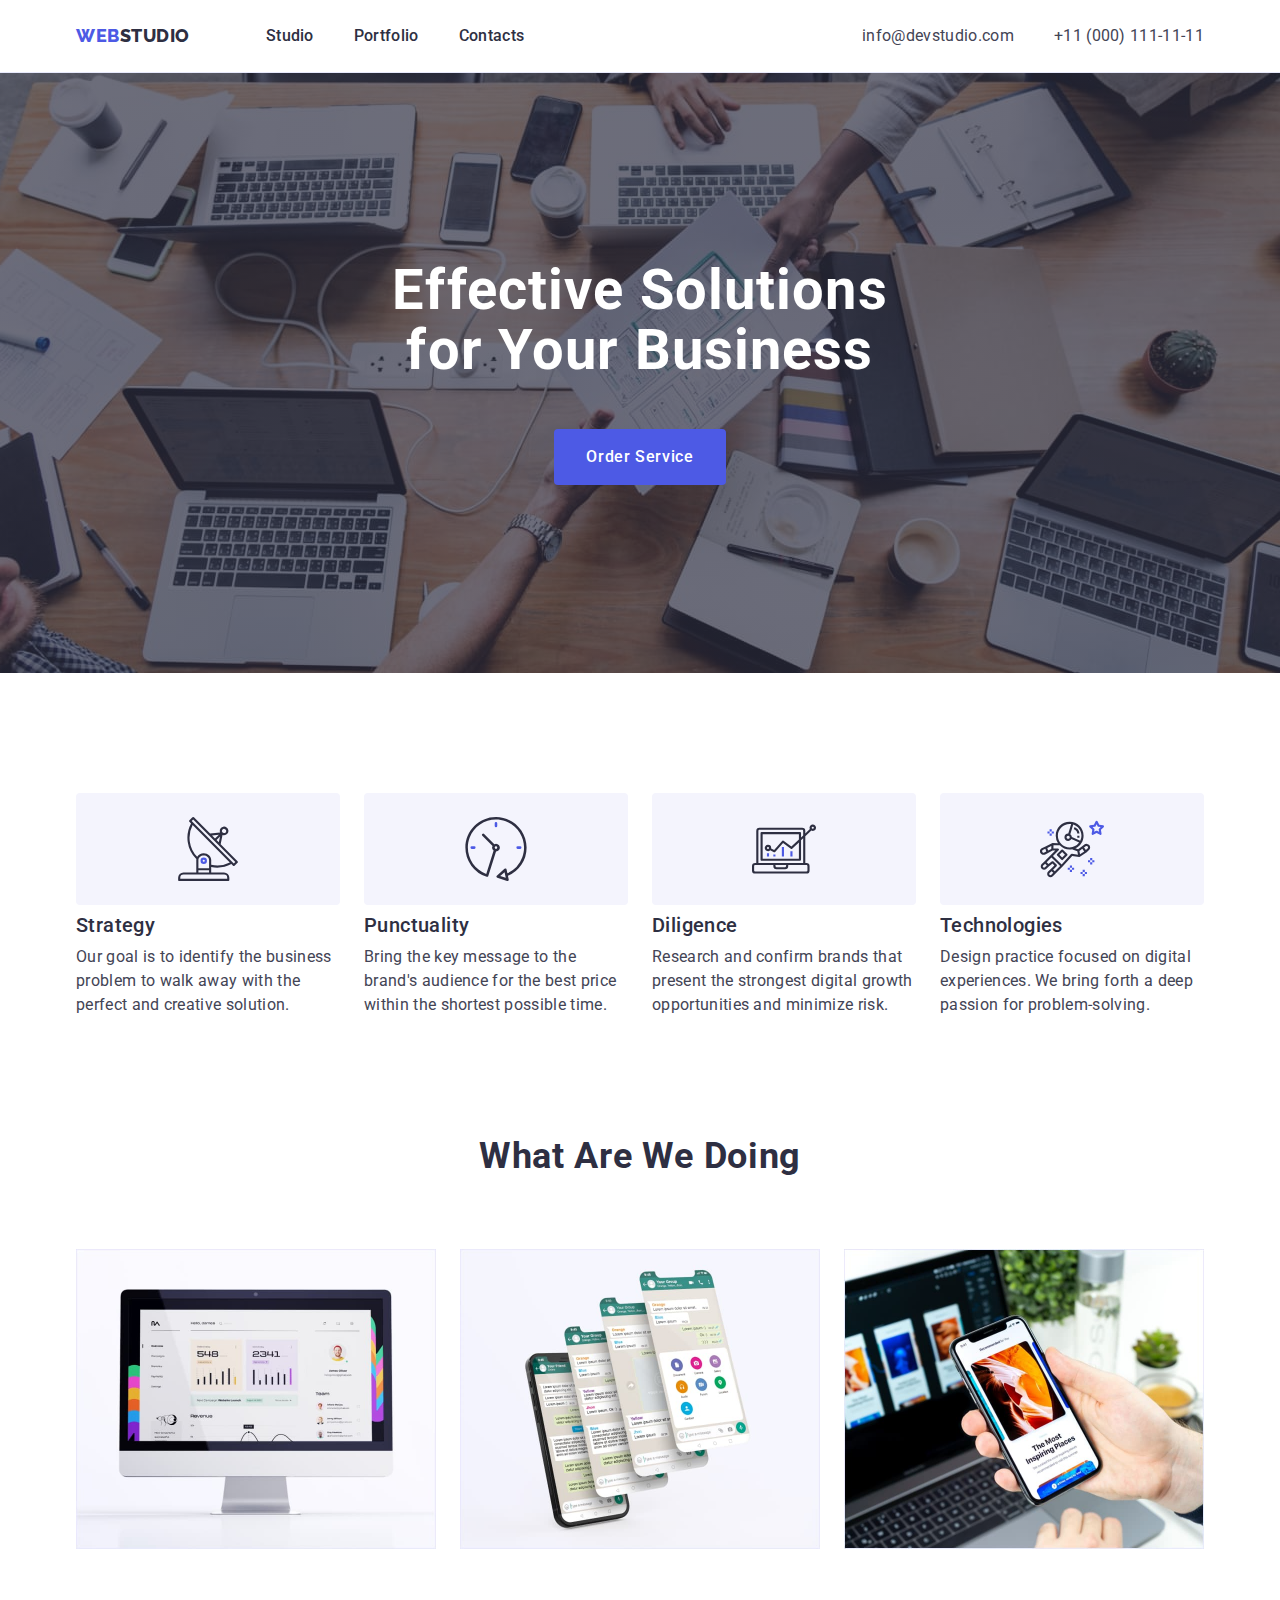
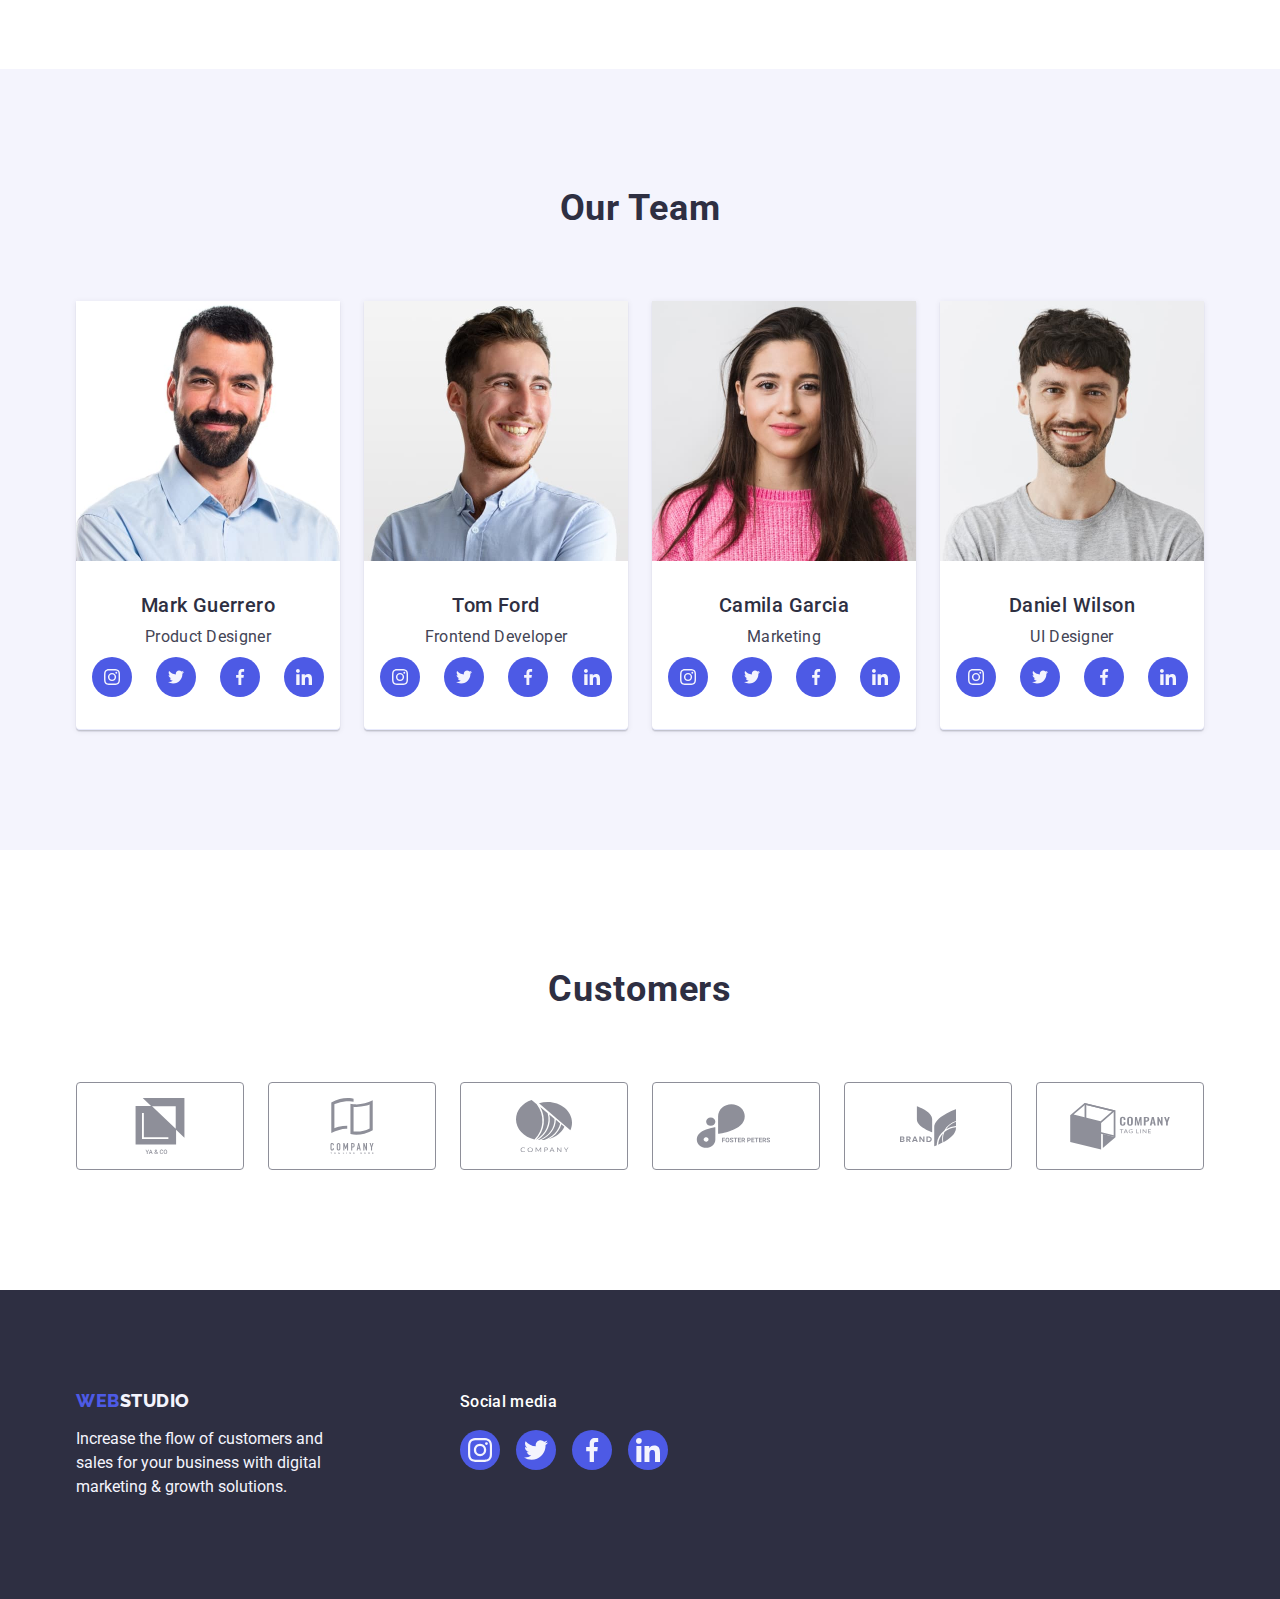
==== commit ca44861b: "Summary(required)" ====
--- a/index.html
+++ b/index.html
@@ -131,7 +131,7 @@
             <h2 class="team-work">Our Team</h2>
             <ul class="team-list list">
               <li class="team-item">
-                <img src="./images/img4.jpg" alt="smiling man" width="264" />
+                <img src="./images/img4.jpg" alt="#" width="264" />
                 <div class="team-box">
                   <h3 class="team-header-item">Mark Guerrero</h3>
                   <p class="team-text">Product Designer</p>
@@ -168,10 +168,10 @@
                 </div>
               </li>
               <li class="team-item">
-                <img src="./images/img5.jpg" alt="smiling man" width="264" />
+                <img src="./images/img5.jpg" alt="#" width="264" />
                 <div class="team-box">
-                  <h3 class="team-header-item">Mark Guerrero</h3>
-                  <p class="team-text">Product Designer</p>
+                  <h3 class="team-header-item">Tom Ford</h3>
+                  <p class="team-text">Frontend Developer</p>
                   <ul class="team-social-list list">
                     <li class="team-social-item">
                       <a class="team-social-link link" href="">
@@ -205,10 +205,10 @@
                 </div>
               </li>
               <li class="team-item">
-                <img src="./images/img6.jpg" alt="smiling woman" width="264" />
+                <img src="./images/img6.jpg" alt="#" width="264" />
                 <div class="team-box">
-                  <h3 class="team-header-item">Mark Guerrero</h3>
-                  <p class="team-text">Product Designer</p>
+                  <h3 class="team-header-item">Camila Garcia</h3>
+                  <p class="team-text">Marketing</p>
                   <ul class="team-social-list list">
                     <li class="team-social-item">
                       <a class="team-social-link link" href="">
@@ -242,10 +242,10 @@
                 </div>
               </li>
               <li class="team-item">
-                <img src="./images/img7.jpg" alt="smiling man" width="264" />
+                <img src="./images/img7.jpg" alt="#" width="264" />
                 <div class="team-box">
-                  <h3 class="team-header-item">Mark Guerrero</h3>
-                  <p class="team-text">Product Designer</p>
+                  <h3 class="team-header-item">Daniel Wilson</h3>
+                  <p class="team-text">UI Designer</p>
                   <ul class="team-social-list list">
                     <li class="team-social-item">
                       <a class="team-social-link link" href="">
--- a/css/style.css
+++ b/css/style.css
@@ -51,7 +51,7 @@
   padding-right: 15px;
 }
 
-/*------ header -----------*/
+/*--Header--*/
 
 .page-header-container {
   display: flex;
@@ -136,9 +136,9 @@
     0px 1px 1px rgba(46, 47, 66, 0.16), 0px 1px 6px rgba(46, 47, 66, 0.08);
 }
 
-/*------ main studio ----------*/
-
-/*------Section 1 hero -----------*/
+/*--Main--*/
+
+/*--Section 1 - Hero--*/
 
 .hero {
   max-width: 1440px;
@@ -195,8 +195,7 @@
   box-shadow: 0px 4px 4px rgba(0, 0, 0, 0.15);
 }
 
-/*------Section 2 features -----------*/
-
+/*--Section 2 - Features --*/
 .features-section {
   padding-top: 120px;
   padding-bottom: 120px;
@@ -238,8 +237,7 @@
   border-radius: 4px;
 }
 
-/*------Section 3 What are we doing -----------*/
-
+/*--Section 3 - What are we doing --*/
 .section-work {
   padding-bottom: 120px;
 }
@@ -264,7 +262,7 @@
   margin-bottom: 72px;
 }
 
-/*------Section 4 team -----------*/
+/*--Section 4 - Team --*/
 
 .team-content {
   background-color: var(--cloud);
@@ -352,7 +350,7 @@
   gap: 24px;
 }
 
-/*------ customers -----------*/
+/*--Customers--*/
 
 .section-customers {
   padding-top: 120px;
@@ -401,7 +399,7 @@
   fill: currentColor;
 }
 
-/*------portfolio -----------*/
+/*--Portfolio--*/
 
 .section-portfolio {
   padding-top: 96px;
@@ -458,9 +456,6 @@
     0px 1px 1px rgba(46, 47, 66, 0.16), 0px 2px 1px rgba(46, 47, 66, 0.08);
 }
 
-/* .portfolio-box {
-  /* width: calc((100%-48px) / 3); */
-
 .portfolio-card-item {
   padding: 32px 16px;
   border: 1px solid var(--light);
@@ -483,9 +478,7 @@
   letter-spacing: 0.02em;
 }
 
-/* ------------------------------------------------------------------------------------ */
-
-/*------ footer -----------*/
+/*--Footer--*/
 
 .footer-content {
   background-color: var(--dark);
